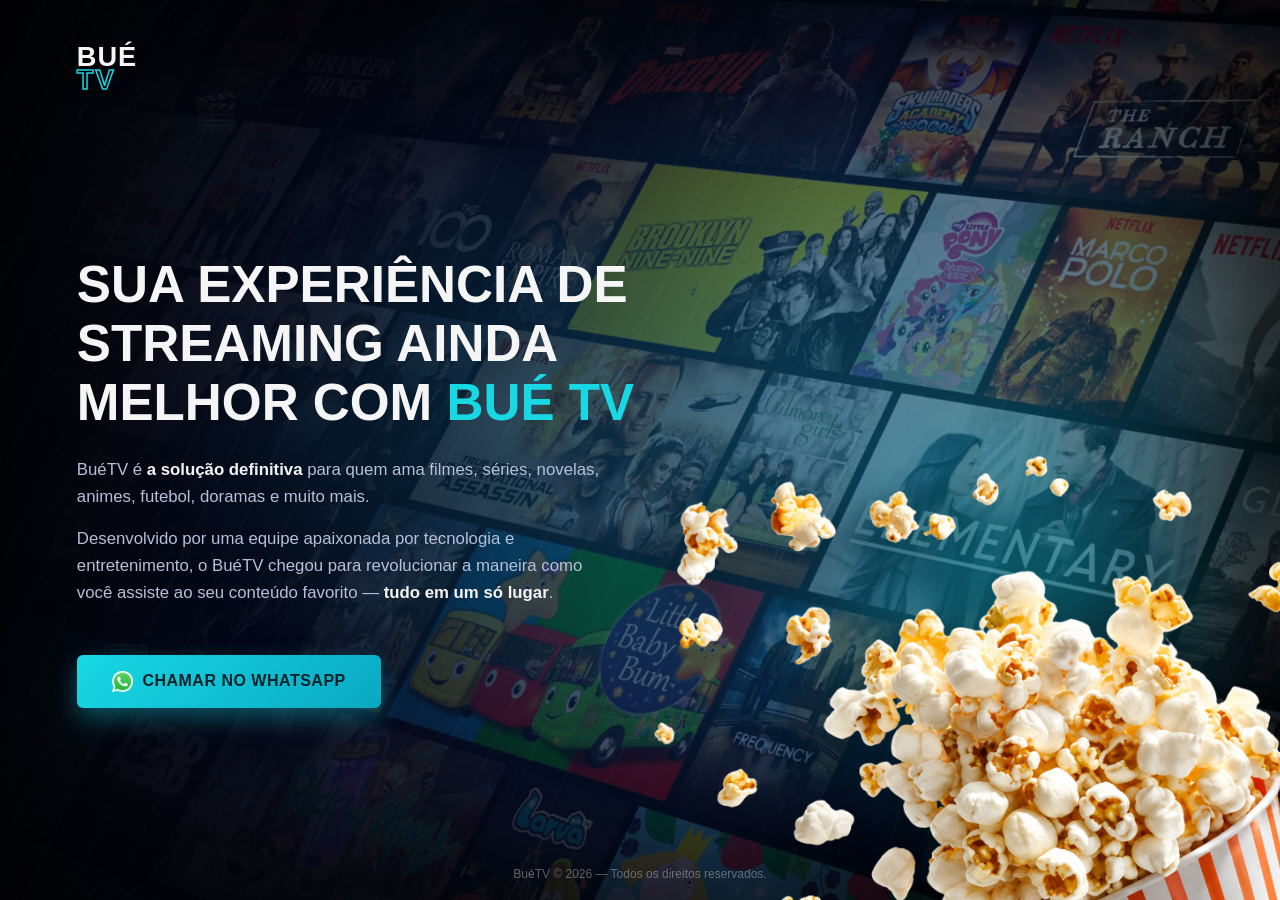
==== index.html @ 9dfedf81 "Initial commit: BuéTV landing page with WhatsApp lead redirect and Meta Pixel Adds the streaming lan" ====
<!DOCTYPE html>
<html lang="pt-BR">
<head>
  <meta charset="UTF-8" />
  <meta name="viewport" content="width=device-width, initial-scale=1.0" />
  <title>BuéTV - Sua experiência de streaming ainda melhor</title>
  <meta name="description" content="BuéTV é a solução definitiva para quem ama filmes, séries, novelas, animes, futebol, doramas e muito mais." />
  <link rel="icon" href="data:image/svg+xml,<svg xmlns=%22http://www.w3.org/2000/svg%22 viewBox=%220 0 100 100%22><text y=%22.9em%22 font-size=%2290%22>🍿</text></svg>" />
  <link rel="stylesheet" href="assets/style.css" />

  <!-- Meta Pixel Code -->
  <script>
  !function(f,b,e,v,n,t,s)
  {if(f.fbq)return;n=f.fbq=function(){n.callMethod?
  n.callMethod.apply(n,arguments):n.queue.push(arguments)};
  if(!f._fbq)f._fbq=n;n.push=n;n.loaded=!0;n.version='2.0';
  n.queue=[];t=b.createElement(e);t.async=!0;
  t.src=v;s=b.getElementsByTagName(e)[0];
  s.parentNode.insertBefore(t,s)}(window, document,'script',
  'https://connect.facebook.net/en_US/fbevents.js');
  fbq('init', '27961775023521966');
  fbq('track', 'PageView');
  </script>
  <noscript><img height="1" width="1" style="display:none"
  src="https://www.facebook.com/tr?id=27961775023521966&ev=PageView&noscript=1"
  /></noscript>
  <!-- End Meta Pixel Code -->
</head>
<body>

  <section class="hero">
    <div class="hero-bg" aria-hidden="true"></div>
    <div class="hero-tint" aria-hidden="true"></div>

    <div class="floating-icons" aria-hidden="true">
      <span style="top:10%; left:15%;">🎬</span>
      <span style="top:70%; left:8%;">📺</span>
      <span style="top:20%; left:80%;">🎥</span>
      <span style="top:80%; left:70%;">🍿</span>
    </div>

    <div class="logo" aria-hidden="true">
      <span class="line1">BUÉ</span>
      <span class="line2">TV</span>
    </div>

    <div class="hero-content">
      <div class="text-block">
        <h1 class="headline">
          Sua experiência de streaming ainda melhor com
          <span class="highlight">BUÉ TV</span>
        </h1>

        <p class="subtext">
          BuéTV é <strong>a solução definitiva</strong> para quem ama filmes, séries, novelas, animes, futebol, doramas e muito mais.
        </p>

        <p class="subtext">
          Desenvolvido por uma equipe apaixonada por tecnologia e entretenimento, o BuéTV chegou para revolucionar
          a maneira como você assiste ao seu conteúdo favorito — <strong>tudo em um só lugar</strong>.
        </p>

        <a href="redirecionando.html" class="cta-btn">
          <img src="assets/img/whatsapp-logo.png" alt="" class="cta-btn-icon" />
          Chamar no WhatsApp
        </a>
      </div>
    </div>

    <div class="visual" aria-hidden="true">
      <div class="popcorn-glow"></div>
      <img class="popcorn-img" src="assets/img/popcorn.png" alt="" />
    </div>

    <div class="footer-note">BuéTV &copy; 2026 — Todos os direitos reservados.</div>
  </section>

</body>
</html>
---- assets/style.css ----
* {
  margin: 0;
  padding: 0;
  box-sizing: border-box;
}

:root {
  --bg-black: #060a1c;
  --accent: #18d8e4;
  --accent-deep: #0aa8c2;
  --white: #f5f5f5;
  --muted: #b6c0da;
}

html, body {
  height: 100%;
}

body {
  font-family: "Segoe UI", Arial, Helvetica, sans-serif;
  background: var(--bg-black);
  color: var(--white);
  overflow-x: hidden;
}

/* ---------- Background poster collage effect (no external images) ---------- */
.hero {
  position: relative;
  min-height: 100vh;
  display: flex;
  align-items: center;
  padding: 6vh 6vw;
  background: var(--bg-black);
  overflow: hidden;
}

.hero-bg {
  position: absolute;
  inset: 0;
  z-index: 0;
  background-image: url("img/hero-bg.jpg");
  background-size: cover;
  background-position: center right;
  background-repeat: no-repeat;
}

.hero-tint {
  position: absolute;
  inset: 0;
  z-index: 1;
  background:
    radial-gradient(ellipse at 75% 50%, rgba(24, 216, 228, 0.25), transparent 60%),
    linear-gradient(100deg, #05070f 0%, rgba(4, 8, 26, 0.92) 28%, rgba(10, 30, 80, 0.55) 60%, rgba(4, 8, 26, 0.35) 100%);
  pointer-events: none;
}

.hero::before {
  content: "";
  position: absolute;
  inset: 0;
  z-index: 2;
  background-image: repeating-linear-gradient(
    115deg,
    rgba(255, 255, 255, 0.02) 0px,
    rgba(255, 255, 255, 0.02) 2px,
    transparent 2px,
    transparent 40px
  );
  pointer-events: none;
}

.hero::after {
  content: "";
  position: absolute;
  inset: 0;
  z-index: 3;
  box-shadow: inset 0 0 180px 60px rgba(0, 0, 0, 0.85);
  pointer-events: none;
}

.floating-icons {
  position: absolute;
  inset: 0;
  font-size: 2.4rem;
  opacity: 0.08;
  z-index: 1;
  overflow: hidden;
}

.floating-icons span {
  position: absolute;
}

.hero-content {
  position: relative;
  z-index: 10;
  display: flex;
  align-items: center;
  justify-content: space-between;
  width: 100%;
  max-width: 1200px;
  margin: 0 auto;
  gap: 4rem;
  flex-wrap: wrap;
}

/* ---------- Logo ---------- */
.logo {
  position: absolute;
  top: 5vh;
  left: 6vw;
  z-index: 11;
  line-height: 0.85;
  user-select: none;
}

.logo .line1 {
  display: block;
  font-size: 1.7rem;
  font-weight: 900;
  color: var(--white);
  letter-spacing: 1px;
}

.logo .line2 {
  display: block;
  font-size: 1.7rem;
  font-weight: 900;
  letter-spacing: 2px;
  color: transparent;
  -webkit-text-stroke: 1.5px var(--accent);
}

/* ---------- Text block ---------- */
.text-block {
  flex: 1 1 480px;
  max-width: 620px;
  margin-top: 4rem;
}

.headline {
  font-size: clamp(2rem, 4.2vw, 3.2rem);
  font-weight: 900;
  line-height: 1.15;
  text-transform: uppercase;
  margin-bottom: 1.5rem;
}

.headline .highlight {
  color: var(--accent);
}

.subtext {
  font-size: 1.05rem;
  color: var(--muted);
  line-height: 1.6;
  margin-bottom: 1rem;
  max-width: 540px;
}

.subtext strong {
  color: var(--white);
  font-weight: 800;
}

.cta-btn {
  display: inline-flex;
  align-items: center;
  gap: 0.6rem;
  margin-top: 2rem;
  padding: 1rem 2.2rem;
  background: linear-gradient(135deg, var(--accent), var(--accent-deep));
  color: #06222a;
  font-weight: 800;
  font-size: 1rem;
  letter-spacing: 0.5px;
  text-transform: uppercase;
  text-decoration: none;
  border-radius: 6px;
  border: none;
  cursor: pointer;
  box-shadow: 0 10px 25px rgba(24, 216, 228, 0.35);
  transition: transform 0.15s ease, box-shadow 0.15s ease;
}

.cta-btn:hover {
  transform: translateY(-2px);
  box-shadow: 0 14px 32px rgba(24, 216, 228, 0.5);
}

.cta-btn-icon {
  width: 1.3rem;
  height: 1.3rem;
  flex-shrink: 0;
}

/* ---------- Visual (popcorn) ---------- */
.visual {
  position: absolute;
  right: -5vw;
  bottom: -6vh;
  width: min(62vw, 980px);
  z-index: 5;
  pointer-events: none;
}

.popcorn-glow {
  position: absolute;
  right: 10%;
  bottom: 10%;
  width: 65%;
  aspect-ratio: 1;
  background: radial-gradient(circle, rgba(24, 216, 228, 0.4), transparent 65%);
  filter: blur(20px);
  z-index: 0;
}

.popcorn-img {
  position: relative;
  z-index: 1;
  width: 100%;
  height: auto;
  display: block;
  filter: drop-shadow(0 25px 35px rgba(0, 0, 0, 0.65));
  animation: float 4s ease-in-out infinite;
}

@keyframes float {
  0%, 100% { transform: translateY(0); }
  50% { transform: translateY(-14px); }
}

/* ---------- Footer ---------- */
.footer-note {
  position: absolute;
  bottom: 1.2rem;
  left: 0;
  right: 0;
  text-align: center;
  font-size: 0.75rem;
  color: rgba(255, 255, 255, 0.35);
  z-index: 10;
}

/* ---------- Redirect page ---------- */
.redirect-wrap {
  position: relative;
  min-height: 100vh;
  display: flex;
  flex-direction: column;
  align-items: center;
  justify-content: center;
  text-align: center;
  padding: 2rem;
  background:
    radial-gradient(ellipse at 50% 30%, rgba(24, 216, 228, 0.18), transparent 60%),
    linear-gradient(180deg, rgba(4, 8, 26, 0.55) 0%, rgba(6, 12, 34, 0.75) 55%, rgba(4, 8, 26, 0.92) 100%),
    url("img/redirect-bg.jpg");
  background-size: cover, cover, cover;
  background-position: center, center, center 25%;
  box-shadow: inset 0 0 160px 60px rgba(0, 0, 0, 0.85);
}

.phone-img {
  width: min(40vw, 140px);
  height: auto;
  margin-bottom: 1.6rem;
  filter: drop-shadow(0 15px 25px rgba(0, 0, 0, 0.6));
}

.redirect-wrap h1 {
  font-size: 1.5rem;
  margin-bottom: 0.6rem;
}

.redirect-wrap p {
  color: var(--muted);
  margin-bottom: 2rem;
}

.spinner {
  width: 34px;
  height: 34px;
  border: 4px solid rgba(24, 216, 228, 0.25);
  border-top-color: var(--accent);
  border-radius: 50%;
  animation: spin 0.8s linear infinite;
  margin-bottom: 1.6rem;
}

@keyframes spin {
  to { transform: rotate(360deg); }
}

@media (max-width: 768px) {
  .hero {
    flex-direction: column;
    justify-content: center;
    padding-top: 14vh;
  }
  .hero-content {
    flex-direction: column;
    text-align: center;
  }
  .text-block {
    margin-top: 0;
    position: relative;
    z-index: 10;
  }
  .headline,
  .subtext {
    text-shadow: 0 2px 10px rgba(0, 0, 0, 0.85);
  }
  .subtext {
    margin-left: auto;
    margin-right: auto;
  }
  .visual {
    right: -14vw;
    bottom: -3vh;
    top: auto;
    width: min(80vw, 420px);
    z-index: 4;
  }
}
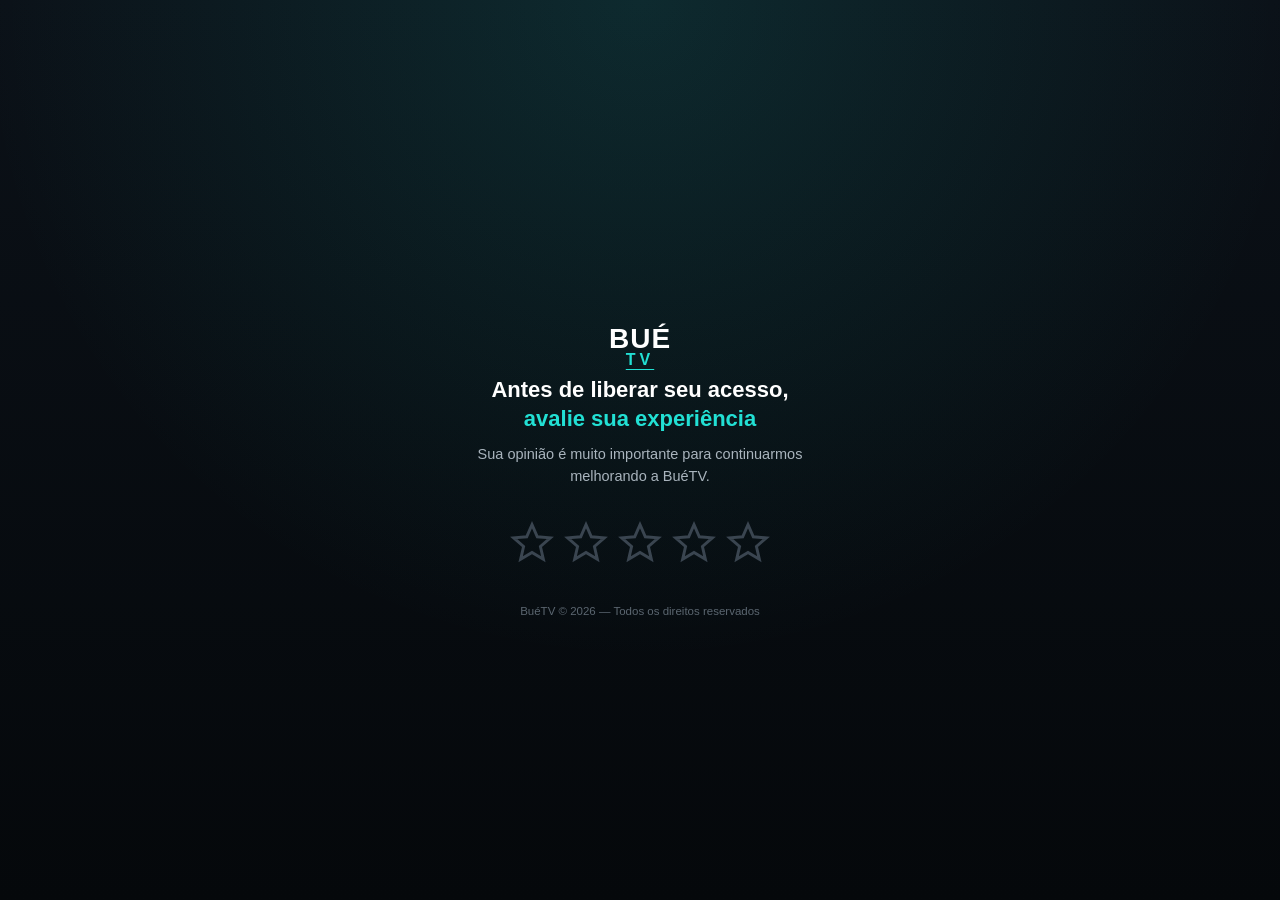
==== commit a21742c8: "Add files via upload" ====
--- a/index.html
+++ b/index.html
@@ -1,79 +1,299 @@
 <!DOCTYPE html>
 <html lang="pt-BR">
 <head>
-  <meta charset="UTF-8" />
-  <meta name="viewport" content="width=device-width, initial-scale=1.0" />
-  <title>BuéTV - Sua experiência de streaming ainda melhor</title>
-  <meta name="description" content="BuéTV é a solução definitiva para quem ama filmes, séries, novelas, animes, futebol, doramas e muito mais." />
-  <link rel="icon" href="data:image/svg+xml,<svg xmlns=%22http://www.w3.org/2000/svg%22 viewBox=%220 0 100 100%22><text y=%22.9em%22 font-size=%2290%22>🍿</text></svg>" />
-  <link rel="stylesheet" href="assets/style.css" />
-
-  <!-- Meta Pixel Code -->
-  <script>
-  !function(f,b,e,v,n,t,s)
-  {if(f.fbq)return;n=f.fbq=function(){n.callMethod?
-  n.callMethod.apply(n,arguments):n.queue.push(arguments)};
-  if(!f._fbq)f._fbq=n;n.push=n;n.loaded=!0;n.version='2.0';
-  n.queue=[];t=b.createElement(e);t.async=!0;
-  t.src=v;s=b.getElementsByTagName(e)[0];
-  s.parentNode.insertBefore(t,s)}(window, document,'script',
-  'https://connect.facebook.net/en_US/fbevents.js');
-  fbq('init', '27961775023521966');
-  fbq('track', 'PageView');
-  </script>
-  <noscript><img height="1" width="1" style="display:none"
-  src="https://www.facebook.com/tr?id=27961775023521966&ev=PageView&noscript=1"
-  /></noscript>
-  <!-- End Meta Pixel Code -->
+<meta charset="UTF-8">
+<meta name="viewport" content="width=device-width, initial-scale=1.0">
+<title>BuéTV — Avalie sua experiência</title>
+
+<!-- Meta Pixel Code -->
+<script>
+!function(f,b,e,v,n,t,s)
+{if(f.fbq)return;n=f.fbq=function(){n.callMethod?
+n.callMethod.apply(n,arguments):n.queue.push(arguments)};
+if(!f._fbq)f._fbq=n;n.push=n;n.loaded=!0;n.version='2.0';
+n.queue=[];t=b.createElement(e);t.async=!0;
+t.src=v;s=b.getElementsByTagName(e)[0];
+s.parentNode.insertBefore(t,s)}(window, document,'script',
+'https://connect.facebook.net/en_US/fbevents.js');
+fbq('init', '27961775023521966');
+fbq('track', 'PageView');
+</script>
+<noscript><img height="1" width="1" style="display:none"
+src="https://www.facebook.com/tr?id=27961775023521966&ev=PageView&noscript=1"
+/></noscript>
+<!-- End Meta Pixel Code -->
+
+<style>
+  :root{
+    --bg-0:#05080b;
+    --bg-1:#0b1118;
+    --teal:#22e0d4;
+    --teal-soft:#1ec9c0;
+    --gold:#ffc94d;
+    --text-muted:#a9b4bd;
+  }
+
+  *{box-sizing:border-box;}
+
+  html,body{
+    margin:0;
+    padding:0;
+    height:100%;
+    background:var(--bg-0);
+    font-family:'Segoe UI', Roboto, Arial, sans-serif;
+  }
+
+  body{
+    min-height:100vh;
+    display:flex;
+    align-items:center;
+    justify-content:center;
+    padding:24px;
+    background:
+      radial-gradient(circle at 50% 0%, rgba(34,224,212,0.12), transparent 60%),
+      linear-gradient(180deg, var(--bg-1) 0%, var(--bg-0) 100%);
+    overflow:hidden;
+  }
+
+  .card{
+    width:100%;
+    max-width:420px;
+    text-align:center;
+    padding:40px 28px 48px;
+    position:relative;
+  }
+
+  .logo{
+    font-size:28px;
+    font-weight:800;
+    letter-spacing:1px;
+    color:#fff;
+    margin-bottom:6px;
+  }
+  .logo span{
+    display:block;
+    color:var(--teal);
+    font-size:16px;
+    letter-spacing:4px;
+    text-decoration:underline;
+    text-underline-offset:4px;
+    margin-top:-4px;
+  }
+
+  .stage{
+    margin-top:48px;
+  }
+
+  h1{
+    color:#fff;
+    font-size:22px;
+    font-weight:800;
+    line-height:1.35;
+    margin:0 0 10px;
+  }
+  h1 .hl{ color:var(--teal); }
+
+  .sub{
+    color:var(--text-muted);
+    font-size:14.5px;
+    line-height:1.5;
+    margin:0 0 34px;
+  }
+
+  .stars{
+    display:flex;
+    justify-content:center;
+    gap:10px;
+  }
+
+  #ratingStage{
+    transition:opacity .35s ease, transform .35s ease;
+  }
+  #ratingStage.hide{
+    opacity:0;
+    transform:translateY(-8px) scale(.96);
+    pointer-events:none;
+    position:absolute;
+    inset:0;
+  }
+
+  .star{
+    width:44px;
+    height:44px;
+    cursor:pointer;
+    fill:none;
+    stroke:#3a4550;
+    stroke-width:1.6;
+    transition:transform .15s ease, fill .2s ease, stroke .2s ease;
+  }
+  .star:hover{ transform:scale(1.12); }
+  .star.filled{
+    fill:var(--gold);
+    stroke:var(--gold);
+  }
+
+  .result{
+    display:none;
+    flex-direction:column;
+    align-items:center;
+    gap:18px;
+    animation:fadeUp .5s ease forwards;
+  }
+  .result.show{ display:flex; }
+
+  @keyframes fadeUp{
+    from{ opacity:0; transform:translateY(14px); }
+    to{ opacity:1; transform:translateY(0); }
+  }
+
+  .check-circle{
+    width:76px;
+    height:76px;
+    border-radius:50%;
+    background:radial-gradient(circle at 30% 30%, rgba(34,224,212,0.25), rgba(34,224,212,0.05));
+    border:2px solid var(--teal);
+    display:flex;
+    align-items:center;
+    justify-content:center;
+    box-shadow:0 0 30px rgba(34,224,212,0.35);
+  }
+  .check-circle svg{
+    width:36px;
+    height:36px;
+    stroke:var(--teal);
+    fill:none;
+    stroke-width:3;
+    stroke-linecap:round;
+    stroke-linejoin:round;
+  }
+
+  .status-tag{
+    color:var(--teal);
+    font-weight:700;
+    font-size:13px;
+    letter-spacing:1.5px;
+    text-transform:uppercase;
+  }
+
+  .result h2{
+    color:#fff;
+    font-size:21px;
+    font-weight:800;
+    margin:0;
+    line-height:1.35;
+  }
+  .result h2 span{ color:var(--teal); }
+
+  .plan-box{
+    width:100%;
+    border:1px solid rgba(34,224,212,0.35);
+    background:rgba(34,224,212,0.06);
+    border-radius:14px;
+    padding:16px 18px;
+    margin-top:4px;
+  }
+  .plan-box .label{
+    color:var(--text-muted);
+    font-size:12px;
+    text-transform:uppercase;
+    letter-spacing:1px;
+    margin-bottom:4px;
+  }
+  .plan-box .value{
+    color:#fff;
+    font-size:18px;
+    font-weight:800;
+  }
+  .plan-box .value span{ color:var(--teal); }
+
+  .thanks{
+    color:var(--text-muted);
+    font-size:13.5px;
+    margin-top:6px;
+    line-height:1.5;
+  }
+
+  footer{
+    margin-top:40px;
+    color:#5b6670;
+    font-size:11.5px;
+  }
+</style>
 </head>
 <body>
 
-  <section class="hero">
-    <div class="hero-bg" aria-hidden="true"></div>
-    <div class="hero-tint" aria-hidden="true"></div>
-
-    <div class="floating-icons" aria-hidden="true">
-      <span style="top:10%; left:15%;">🎬</span>
-      <span style="top:70%; left:8%;">📺</span>
-      <span style="top:20%; left:80%;">🎥</span>
-      <span style="top:80%; left:70%;">🍿</span>
-    </div>
-
-    <div class="logo" aria-hidden="true">
-      <span class="line1">BUÉ</span>
-      <span class="line2">TV</span>
-    </div>
-
-    <div class="hero-content">
-      <div class="text-block">
-        <h1 class="headline">
-          Sua experiência de streaming ainda melhor com
-          <span class="highlight">BUÉ TV</span>
-        </h1>
-
-        <p class="subtext">
-          BuéTV é <strong>a solução definitiva</strong> para quem ama filmes, séries, novelas, animes, futebol, doramas e muito mais.
-        </p>
-
-        <p class="subtext">
-          Desenvolvido por uma equipe apaixonada por tecnologia e entretenimento, o BuéTV chegou para revolucionar
-          a maneira como você assiste ao seu conteúdo favorito — <strong>tudo em um só lugar</strong>.
-        </p>
-
-        <a href="redirecionando.html" class="cta-btn">
-          <img src="assets/img/whatsapp-logo.png" alt="" class="cta-btn-icon" />
-          Chamar no WhatsApp
-        </a>
+  <div class="card">
+    <div class="stage">
+      <!-- Etapa 1: pedido de avaliação -->
+      <div id="ratingStage">
+        <div class="logo">BUÉ<span>TV</span></div>
+        <h1>Antes de liberar seu acesso, <span class="hl">avalie sua experiência</span></h1>
+        <p class="sub">Sua opinião é muito importante para continuarmos melhorando a BuéTV.</p>
+
+        <div class="stars" id="stars">
+          <svg class="star" data-value="1" viewBox="0 0 24 24"><path d="M12 2l2.9 6.6 7.1.6-5.4 4.7 1.6 7-6.2-3.7-6.2 3.7 1.6-7L2 9.2l7.1-.6z"/></svg>
+          <svg class="star" data-value="2" viewBox="0 0 24 24"><path d="M12 2l2.9 6.6 7.1.6-5.4 4.7 1.6 7-6.2-3.7-6.2 3.7 1.6-7L2 9.2l7.1-.6z"/></svg>
+          <svg class="star" data-value="3" viewBox="0 0 24 24"><path d="M12 2l2.9 6.6 7.1.6-5.4 4.7 1.6 7-6.2-3.7-6.2 3.7 1.6-7L2 9.2l7.1-.6z"/></svg>
+          <svg class="star" data-value="4" viewBox="0 0 24 24"><path d="M12 2l2.9 6.6 7.1.6-5.4 4.7 1.6 7-6.2-3.7-6.2 3.7 1.6-7L2 9.2l7.1-.6z"/></svg>
+          <svg class="star" data-value="5" viewBox="0 0 24 24"><path d="M12 2l2.9 6.6 7.1.6-5.4 4.7 1.6 7-6.2-3.7-6.2 3.7 1.6-7L2 9.2l7.1-.6z"/></svg>
+        </div>
+      </div>
+
+      <!-- Etapa 2: confirmação -->
+      <div class="result" id="resultStage">
+        <div class="check-circle">
+          <svg viewBox="0 0 24 24"><polyline points="4 12 9 18 20 6"/></svg>
+        </div>
+        <div class="status-tag">Pagamento aprovado</div>
+        <h2>Obrigado pela sua avaliação!<br>Seu acesso foi <span>liberado</span>.</h2>
+
+        <div class="plan-box">
+          <div class="label">Plano ativado</div>
+          <div class="value">1 mês — <span>Plano Pro</span></div>
+        </div>
+
+        <p class="thanks">Aproveite todo o catálogo Bué TV com acesso completo ao Plano Pro por 1 mês.</p>
       </div>
     </div>
 
-    <div class="visual" aria-hidden="true">
-      <div class="popcorn-glow"></div>
-      <img class="popcorn-img" src="assets/img/popcorn.png" alt="" />
-    </div>
-
-    <div class="footer-note">BuéTV &copy; 2026 — Todos os direitos reservados.</div>
-  </section>
+    <footer>BuéTV © 2026 — Todos os direitos reservados</footer>
+  </div>
+
+<script>
+  const stars = document.querySelectorAll('#stars .star');
+  const ratingStage = document.getElementById('ratingStage');
+  const resultStage = document.getElementById('resultStage');
+
+  function paintStars(value){
+    stars.forEach(s => {
+      s.classList.toggle('filled', Number(s.dataset.value) <= value);
+    });
+  }
+
+  stars.forEach(star => {
+    star.addEventListener('mouseenter', () => paintStars(Number(star.dataset.value)));
+    star.addEventListener('mouseleave', () => paintStars(0));
+
+    star.addEventListener('click', () => {
+      const value = Number(star.dataset.value);
+      paintStars(value);
+
+      setTimeout(() => {
+        ratingStage.classList.add('hide');
+        resultStage.classList.add('show');
+
+        /* Evento de conversão (Purchase) disparado na confirmação do acesso */
+        if (typeof fbq === 'function') {
+          fbq('track', 'Purchase', {
+            value: 0.00,
+            currency: 'BRL',
+            content_name: 'BueTV Plano Pro - 1 mes'
+          });
+        }
+      }, 350);
+    });
+  });
+</script>
 
 </body>
 </html>
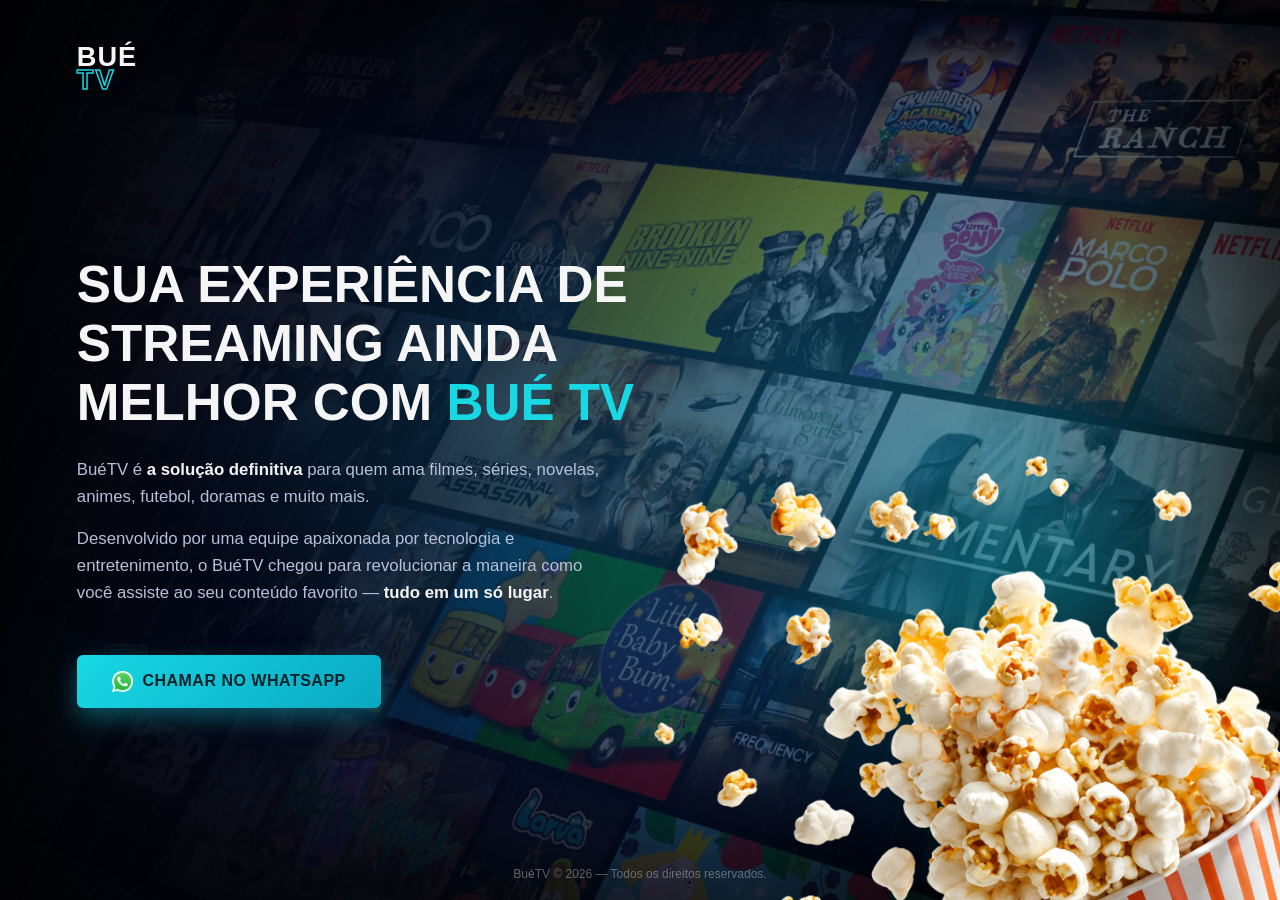
==== commit 0b386a2d: "Add files via upload" ====
--- a/index.html
+++ b/index.html
@@ -1,299 +1,79 @@
 <!DOCTYPE html>
 <html lang="pt-BR">
 <head>
-<meta charset="UTF-8">
-<meta name="viewport" content="width=device-width, initial-scale=1.0">
-<title>BuéTV — Avalie sua experiência</title>
+  <meta charset="UTF-8" />
+  <meta name="viewport" content="width=device-width, initial-scale=1.0" />
+  <title>BuéTV - Sua experiência de streaming ainda melhor</title>
+  <meta name="description" content="BuéTV é a solução definitiva para quem ama filmes, séries, novelas, animes, futebol, doramas e muito mais." />
+  <link rel="icon" href="data:image/svg+xml,<svg xmlns=%22http://www.w3.org/2000/svg%22 viewBox=%220 0 100 100%22><text y=%22.9em%22 font-size=%2290%22>🍿</text></svg>" />
+  <link rel="stylesheet" href="assets/style.css" />
 
-<!-- Meta Pixel Code -->
-<script>
-!function(f,b,e,v,n,t,s)
-{if(f.fbq)return;n=f.fbq=function(){n.callMethod?
-n.callMethod.apply(n,arguments):n.queue.push(arguments)};
-if(!f._fbq)f._fbq=n;n.push=n;n.loaded=!0;n.version='2.0';
-n.queue=[];t=b.createElement(e);t.async=!0;
-t.src=v;s=b.getElementsByTagName(e)[0];
-s.parentNode.insertBefore(t,s)}(window, document,'script',
-'https://connect.facebook.net/en_US/fbevents.js');
-fbq('init', '27961775023521966');
-fbq('track', 'PageView');
-</script>
-<noscript><img height="1" width="1" style="display:none"
-src="https://www.facebook.com/tr?id=27961775023521966&ev=PageView&noscript=1"
-/></noscript>
-<!-- End Meta Pixel Code -->
-
-<style>
-  :root{
-    --bg-0:#05080b;
-    --bg-1:#0b1118;
-    --teal:#22e0d4;
-    --teal-soft:#1ec9c0;
-    --gold:#ffc94d;
-    --text-muted:#a9b4bd;
-  }
-
-  *{box-sizing:border-box;}
-
-  html,body{
-    margin:0;
-    padding:0;
-    height:100%;
-    background:var(--bg-0);
-    font-family:'Segoe UI', Roboto, Arial, sans-serif;
-  }
-
-  body{
-    min-height:100vh;
-    display:flex;
-    align-items:center;
-    justify-content:center;
-    padding:24px;
-    background:
-      radial-gradient(circle at 50% 0%, rgba(34,224,212,0.12), transparent 60%),
-      linear-gradient(180deg, var(--bg-1) 0%, var(--bg-0) 100%);
-    overflow:hidden;
-  }
-
-  .card{
-    width:100%;
-    max-width:420px;
-    text-align:center;
-    padding:40px 28px 48px;
-    position:relative;
-  }
-
-  .logo{
-    font-size:28px;
-    font-weight:800;
-    letter-spacing:1px;
-    color:#fff;
-    margin-bottom:6px;
-  }
-  .logo span{
-    display:block;
-    color:var(--teal);
-    font-size:16px;
-    letter-spacing:4px;
-    text-decoration:underline;
-    text-underline-offset:4px;
-    margin-top:-4px;
-  }
-
-  .stage{
-    margin-top:48px;
-  }
-
-  h1{
-    color:#fff;
-    font-size:22px;
-    font-weight:800;
-    line-height:1.35;
-    margin:0 0 10px;
-  }
-  h1 .hl{ color:var(--teal); }
-
-  .sub{
-    color:var(--text-muted);
-    font-size:14.5px;
-    line-height:1.5;
-    margin:0 0 34px;
-  }
-
-  .stars{
-    display:flex;
-    justify-content:center;
-    gap:10px;
-  }
-
-  #ratingStage{
-    transition:opacity .35s ease, transform .35s ease;
-  }
-  #ratingStage.hide{
-    opacity:0;
-    transform:translateY(-8px) scale(.96);
-    pointer-events:none;
-    position:absolute;
-    inset:0;
-  }
-
-  .star{
-    width:44px;
-    height:44px;
-    cursor:pointer;
-    fill:none;
-    stroke:#3a4550;
-    stroke-width:1.6;
-    transition:transform .15s ease, fill .2s ease, stroke .2s ease;
-  }
-  .star:hover{ transform:scale(1.12); }
-  .star.filled{
-    fill:var(--gold);
-    stroke:var(--gold);
-  }
-
-  .result{
-    display:none;
-    flex-direction:column;
-    align-items:center;
-    gap:18px;
-    animation:fadeUp .5s ease forwards;
-  }
-  .result.show{ display:flex; }
-
-  @keyframes fadeUp{
-    from{ opacity:0; transform:translateY(14px); }
-    to{ opacity:1; transform:translateY(0); }
-  }
-
-  .check-circle{
-    width:76px;
-    height:76px;
-    border-radius:50%;
-    background:radial-gradient(circle at 30% 30%, rgba(34,224,212,0.25), rgba(34,224,212,0.05));
-    border:2px solid var(--teal);
-    display:flex;
-    align-items:center;
-    justify-content:center;
-    box-shadow:0 0 30px rgba(34,224,212,0.35);
-  }
-  .check-circle svg{
-    width:36px;
-    height:36px;
-    stroke:var(--teal);
-    fill:none;
-    stroke-width:3;
-    stroke-linecap:round;
-    stroke-linejoin:round;
-  }
-
-  .status-tag{
-    color:var(--teal);
-    font-weight:700;
-    font-size:13px;
-    letter-spacing:1.5px;
-    text-transform:uppercase;
-  }
-
-  .result h2{
-    color:#fff;
-    font-size:21px;
-    font-weight:800;
-    margin:0;
-    line-height:1.35;
-  }
-  .result h2 span{ color:var(--teal); }
-
-  .plan-box{
-    width:100%;
-    border:1px solid rgba(34,224,212,0.35);
-    background:rgba(34,224,212,0.06);
-    border-radius:14px;
-    padding:16px 18px;
-    margin-top:4px;
-  }
-  .plan-box .label{
-    color:var(--text-muted);
-    font-size:12px;
-    text-transform:uppercase;
-    letter-spacing:1px;
-    margin-bottom:4px;
-  }
-  .plan-box .value{
-    color:#fff;
-    font-size:18px;
-    font-weight:800;
-  }
-  .plan-box .value span{ color:var(--teal); }
-
-  .thanks{
-    color:var(--text-muted);
-    font-size:13.5px;
-    margin-top:6px;
-    line-height:1.5;
-  }
-
-  footer{
-    margin-top:40px;
-    color:#5b6670;
-    font-size:11.5px;
-  }
-</style>
+  <!-- Meta Pixel Code -->
+  <script>
+  !function(f,b,e,v,n,t,s)
+  {if(f.fbq)return;n=f.fbq=function(){n.callMethod?
+  n.callMethod.apply(n,arguments):n.queue.push(arguments)};
+  if(!f._fbq)f._fbq=n;n.push=n;n.loaded=!0;n.version='2.0';
+  n.queue=[];t=b.createElement(e);t.async=!0;
+  t.src=v;s=b.getElementsByTagName(e)[0];
+  s.parentNode.insertBefore(t,s)}(window, document,'script',
+  'https://connect.facebook.net/en_US/fbevents.js');
+  fbq('init', '27961775023521966');
+  fbq('track', 'PageView');
+  </script>
+  <noscript><img height="1" width="1" style="display:none"
+  src="https://www.facebook.com/tr?id=27961775023521966&ev=PageView&noscript=1"
+  /></noscript>
+  <!-- End Meta Pixel Code -->
 </head>
 <body>
 
-  <div class="card">
-    <div class="stage">
-      <!-- Etapa 1: pedido de avaliação -->
-      <div id="ratingStage">
-        <div class="logo">BUÉ<span>TV</span></div>
-        <h1>Antes de liberar seu acesso, <span class="hl">avalie sua experiência</span></h1>
-        <p class="sub">Sua opinião é muito importante para continuarmos melhorando a BuéTV.</p>
+  <section class="hero">
+    <div class="hero-bg" aria-hidden="true"></div>
+    <div class="hero-tint" aria-hidden="true"></div>
 
-        <div class="stars" id="stars">
-          <svg class="star" data-value="1" viewBox="0 0 24 24"><path d="M12 2l2.9 6.6 7.1.6-5.4 4.7 1.6 7-6.2-3.7-6.2 3.7 1.6-7L2 9.2l7.1-.6z"/></svg>
-          <svg class="star" data-value="2" viewBox="0 0 24 24"><path d="M12 2l2.9 6.6 7.1.6-5.4 4.7 1.6 7-6.2-3.7-6.2 3.7 1.6-7L2 9.2l7.1-.6z"/></svg>
-          <svg class="star" data-value="3" viewBox="0 0 24 24"><path d="M12 2l2.9 6.6 7.1.6-5.4 4.7 1.6 7-6.2-3.7-6.2 3.7 1.6-7L2 9.2l7.1-.6z"/></svg>
-          <svg class="star" data-value="4" viewBox="0 0 24 24"><path d="M12 2l2.9 6.6 7.1.6-5.4 4.7 1.6 7-6.2-3.7-6.2 3.7 1.6-7L2 9.2l7.1-.6z"/></svg>
-          <svg class="star" data-value="5" viewBox="0 0 24 24"><path d="M12 2l2.9 6.6 7.1.6-5.4 4.7 1.6 7-6.2-3.7-6.2 3.7 1.6-7L2 9.2l7.1-.6z"/></svg>
-        </div>
-      </div>
+    <div class="floating-icons" aria-hidden="true">
+      <span style="top:10%; left:15%;">🎬</span>
+      <span style="top:70%; left:8%;">📺</span>
+      <span style="top:20%; left:80%;">🎥</span>
+      <span style="top:80%; left:70%;">🍿</span>
+    </div>
 
-      <!-- Etapa 2: confirmação -->
-      <div class="result" id="resultStage">
-        <div class="check-circle">
-          <svg viewBox="0 0 24 24"><polyline points="4 12 9 18 20 6"/></svg>
-        </div>
-        <div class="status-tag">Pagamento aprovado</div>
-        <h2>Obrigado pela sua avaliação!<br>Seu acesso foi <span>liberado</span>.</h2>
+    <div class="logo" aria-hidden="true">
+      <span class="line1">BUÉ</span>
+      <span class="line2">TV</span>
+    </div>
 
-        <div class="plan-box">
-          <div class="label">Plano ativado</div>
-          <div class="value">1 mês — <span>Plano Pro</span></div>
-        </div>
+    <div class="hero-content">
+      <div class="text-block">
+        <h1 class="headline">
+          Sua experiência de streaming ainda melhor com
+          <span class="highlight">BUÉ TV</span>
+        </h1>
 
-        <p class="thanks">Aproveite todo o catálogo Bué TV com acesso completo ao Plano Pro por 1 mês.</p>
+        <p class="subtext">
+          BuéTV é <strong>a solução definitiva</strong> para quem ama filmes, séries, novelas, animes, futebol, doramas e muito mais.
+        </p>
+
+        <p class="subtext">
+          Desenvolvido por uma equipe apaixonada por tecnologia e entretenimento, o BuéTV chegou para revolucionar
+          a maneira como você assiste ao seu conteúdo favorito — <strong>tudo em um só lugar</strong>.
+        </p>
+
+        <a href="redirecionando.html" class="cta-btn">
+          <img src="assets/img/whatsapp-logo.png" alt="" class="cta-btn-icon" />
+          Chamar no WhatsApp
+        </a>
       </div>
     </div>
 
-    <footer>BuéTV © 2026 — Todos os direitos reservados</footer>
-  </div>
+    <div class="visual" aria-hidden="true">
+      <div class="popcorn-glow"></div>
+      <img class="popcorn-img" src="assets/img/popcorn.png" alt="" />
+    </div>
 
-<script>
-  const stars = document.querySelectorAll('#stars .star');
-  const ratingStage = document.getElementById('ratingStage');
-  const resultStage = document.getElementById('resultStage');
-
-  function paintStars(value){
-    stars.forEach(s => {
-      s.classList.toggle('filled', Number(s.dataset.value) <= value);
-    });
-  }
-
-  stars.forEach(star => {
-    star.addEventListener('mouseenter', () => paintStars(Number(star.dataset.value)));
-    star.addEventListener('mouseleave', () => paintStars(0));
-
-    star.addEventListener('click', () => {
-      const value = Number(star.dataset.value);
-      paintStars(value);
-
-      setTimeout(() => {
-        ratingStage.classList.add('hide');
-        resultStage.classList.add('show');
-
-        /* Evento de conversão (Purchase) disparado na confirmação do acesso */
-        if (typeof fbq === 'function') {
-          fbq('track', 'Purchase', {
-            value: 0.00,
-            currency: 'BRL',
-            content_name: 'BueTV Plano Pro - 1 mes'
-          });
-        }
-      }, 350);
-    });
-  });
-</script>
+    <div class="footer-note">BuéTV &copy; 2026 — Todos os direitos reservados.</div>
+  </section>
 
 </body>
 </html>
--- a/assets/style.css
+++ b/assets/style.css
@@ -0,0 +1,325 @@
+* {
+  margin: 0;
+  padding: 0;
+  box-sizing: border-box;
+}
+
+:root {
+  --bg-black: #060a1c;
+  --accent: #18d8e4;
+  --accent-deep: #0aa8c2;
+  --white: #f5f5f5;
+  --muted: #b6c0da;
+}
+
+html, body {
+  height: 100%;
+}
+
+body {
+  font-family: "Segoe UI", Arial, Helvetica, sans-serif;
+  background: var(--bg-black);
+  color: var(--white);
+  overflow-x: hidden;
+}
+
+/* ---------- Background poster collage effect (no external images) ---------- */
+.hero {
+  position: relative;
+  min-height: 100vh;
+  display: flex;
+  align-items: center;
+  padding: 6vh 6vw;
+  background: var(--bg-black);
+  overflow: hidden;
+}
+
+.hero-bg {
+  position: absolute;
+  inset: 0;
+  z-index: 0;
+  background-image: url("img/hero-bg.jpg");
+  background-size: cover;
+  background-position: center right;
+  background-repeat: no-repeat;
+}
+
+.hero-tint {
+  position: absolute;
+  inset: 0;
+  z-index: 1;
+  background:
+    radial-gradient(ellipse at 75% 50%, rgba(24, 216, 228, 0.25), transparent 60%),
+    linear-gradient(100deg, #05070f 0%, rgba(4, 8, 26, 0.92) 28%, rgba(10, 30, 80, 0.55) 60%, rgba(4, 8, 26, 0.35) 100%);
+  pointer-events: none;
+}
+
+.hero::before {
+  content: "";
+  position: absolute;
+  inset: 0;
+  z-index: 2;
+  background-image: repeating-linear-gradient(
+    115deg,
+    rgba(255, 255, 255, 0.02) 0px,
+    rgba(255, 255, 255, 0.02) 2px,
+    transparent 2px,
+    transparent 40px
+  );
+  pointer-events: none;
+}
+
+.hero::after {
+  content: "";
+  position: absolute;
+  inset: 0;
+  z-index: 3;
+  box-shadow: inset 0 0 180px 60px rgba(0, 0, 0, 0.85);
+  pointer-events: none;
+}
+
+.floating-icons {
+  position: absolute;
+  inset: 0;
+  font-size: 2.4rem;
+  opacity: 0.08;
+  z-index: 1;
+  overflow: hidden;
+}
+
+.floating-icons span {
+  position: absolute;
+}
+
+.hero-content {
+  position: relative;
+  z-index: 10;
+  display: flex;
+  align-items: center;
+  justify-content: space-between;
+  width: 100%;
+  max-width: 1200px;
+  margin: 0 auto;
+  gap: 4rem;
+  flex-wrap: wrap;
+}
+
+/* ---------- Logo ---------- */
+.logo {
+  position: absolute;
+  top: 5vh;
+  left: 6vw;
+  z-index: 11;
+  line-height: 0.85;
+  user-select: none;
+}
+
+.logo .line1 {
+  display: block;
+  font-size: 1.7rem;
+  font-weight: 900;
+  color: var(--white);
+  letter-spacing: 1px;
+}
+
+.logo .line2 {
+  display: block;
+  font-size: 1.7rem;
+  font-weight: 900;
+  letter-spacing: 2px;
+  color: transparent;
+  -webkit-text-stroke: 1.5px var(--accent);
+}
+
+/* ---------- Text block ---------- */
+.text-block {
+  flex: 1 1 480px;
+  max-width: 620px;
+  margin-top: 4rem;
+}
+
+.headline {
+  font-size: clamp(2rem, 4.2vw, 3.2rem);
+  font-weight: 900;
+  line-height: 1.15;
+  text-transform: uppercase;
+  margin-bottom: 1.5rem;
+}
+
+.headline .highlight {
+  color: var(--accent);
+}
+
+.subtext {
+  font-size: 1.05rem;
+  color: var(--muted);
+  line-height: 1.6;
+  margin-bottom: 1rem;
+  max-width: 540px;
+}
+
+.subtext strong {
+  color: var(--white);
+  font-weight: 800;
+}
+
+.cta-btn {
+  display: inline-flex;
+  align-items: center;
+  gap: 0.6rem;
+  margin-top: 2rem;
+  padding: 1rem 2.2rem;
+  background: linear-gradient(135deg, var(--accent), var(--accent-deep));
+  color: #06222a;
+  font-weight: 800;
+  font-size: 1rem;
+  letter-spacing: 0.5px;
+  text-transform: uppercase;
+  text-decoration: none;
+  border-radius: 6px;
+  border: none;
+  cursor: pointer;
+  box-shadow: 0 10px 25px rgba(24, 216, 228, 0.35);
+  transition: transform 0.15s ease, box-shadow 0.15s ease;
+}
+
+.cta-btn:hover {
+  transform: translateY(-2px);
+  box-shadow: 0 14px 32px rgba(24, 216, 228, 0.5);
+}
+
+.cta-btn-icon {
+  width: 1.3rem;
+  height: 1.3rem;
+  flex-shrink: 0;
+}
+
+/* ---------- Visual (popcorn) ---------- */
+.visual {
+  position: absolute;
+  right: -5vw;
+  bottom: -6vh;
+  width: min(62vw, 980px);
+  z-index: 5;
+  pointer-events: none;
+}
+
+.popcorn-glow {
+  position: absolute;
+  right: 10%;
+  bottom: 10%;
+  width: 65%;
+  aspect-ratio: 1;
+  background: radial-gradient(circle, rgba(24, 216, 228, 0.4), transparent 65%);
+  filter: blur(20px);
+  z-index: 0;
+}
+
+.popcorn-img {
+  position: relative;
+  z-index: 1;
+  width: 100%;
+  height: auto;
+  display: block;
+  filter: drop-shadow(0 25px 35px rgba(0, 0, 0, 0.65));
+  animation: float 4s ease-in-out infinite;
+}
+
+@keyframes float {
+  0%, 100% { transform: translateY(0); }
+  50% { transform: translateY(-14px); }
+}
+
+/* ---------- Footer ---------- */
+.footer-note {
+  position: absolute;
+  bottom: 1.2rem;
+  left: 0;
+  right: 0;
+  text-align: center;
+  font-size: 0.75rem;
+  color: rgba(255, 255, 255, 0.35);
+  z-index: 10;
+}
+
+/* ---------- Redirect page ---------- */
+.redirect-wrap {
+  position: relative;
+  min-height: 100vh;
+  display: flex;
+  flex-direction: column;
+  align-items: center;
+  justify-content: center;
+  text-align: center;
+  padding: 2rem;
+  background:
+    radial-gradient(ellipse at 50% 30%, rgba(24, 216, 228, 0.18), transparent 60%),
+    linear-gradient(180deg, rgba(4, 8, 26, 0.55) 0%, rgba(6, 12, 34, 0.75) 55%, rgba(4, 8, 26, 0.92) 100%),
+    url("img/redirect-bg.jpg");
+  background-size: cover, cover, cover;
+  background-position: center, center, center 25%;
+  box-shadow: inset 0 0 160px 60px rgba(0, 0, 0, 0.85);
+}
+
+.phone-img {
+  width: min(40vw, 140px);
+  height: auto;
+  margin-bottom: 1.6rem;
+  filter: drop-shadow(0 15px 25px rgba(0, 0, 0, 0.6));
+}
+
+.redirect-wrap h1 {
+  font-size: 1.5rem;
+  margin-bottom: 0.6rem;
+}
+
+.redirect-wrap p {
+  color: var(--muted);
+  margin-bottom: 2rem;
+}
+
+.spinner {
+  width: 34px;
+  height: 34px;
+  border: 4px solid rgba(24, 216, 228, 0.25);
+  border-top-color: var(--accent);
+  border-radius: 50%;
+  animation: spin 0.8s linear infinite;
+  margin-bottom: 1.6rem;
+}
+
+@keyframes spin {
+  to { transform: rotate(360deg); }
+}
+
+@media (max-width: 768px) {
+  .hero {
+    flex-direction: column;
+    justify-content: center;
+    padding-top: 14vh;
+  }
+  .hero-content {
+    flex-direction: column;
+    text-align: center;
+  }
+  .text-block {
+    margin-top: 0;
+    position: relative;
+    z-index: 10;
+  }
+  .headline,
+  .subtext {
+    text-shadow: 0 2px 10px rgba(0, 0, 0, 0.85);
+  }
+  .subtext {
+    margin-left: auto;
+    margin-right: auto;
+  }
+  .visual {
+    right: -14vw;
+    bottom: -3vh;
+    top: auto;
+    width: min(80vw, 420px);
+    z-index: 4;
+  }
+}
